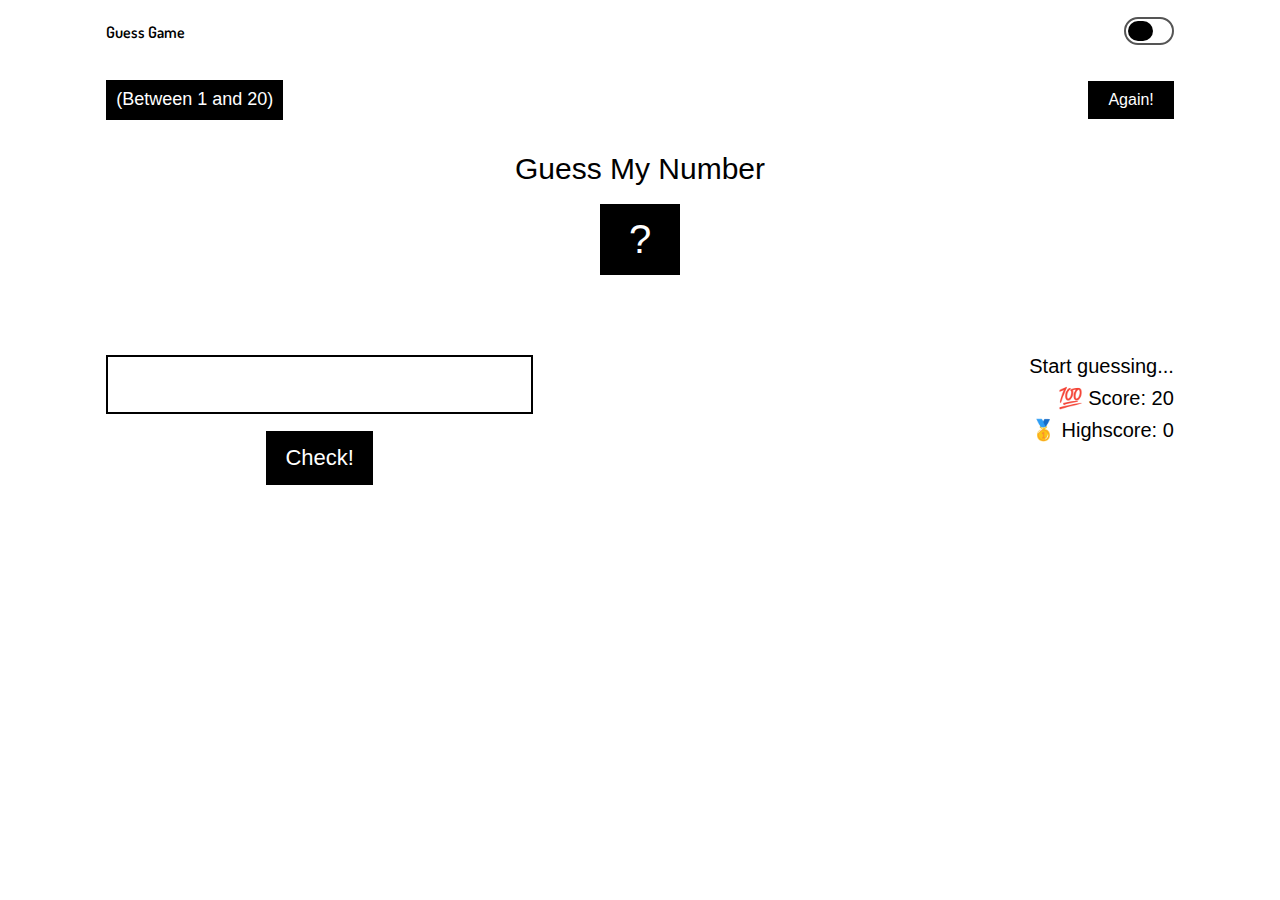
==== play-game.html @ 67bb03de "ui design" ====
<!DOCTYPE html>
<html lang="en">
 <head>
  <meta charset="UTF-8" />
  <meta name="viewport" content="width=device-width, initial-scale=1.0" />
  <link rel="stylesheet" href="/CSS/style.css" />
  <link rel="preconnect" href="https://fonts.googleapis.com" />
  <link rel="preconnect" href="https://fonts.gstatic.com" crossorigin />
  <link
   href="https://fonts.googleapis.com/css2?family=Dosis:wght@500&display=swap"
   rel="stylesheet"
  />
  <title>Predict my lucky number</title>
 </head>
 <body>
  <div class="main-body">
   <header class="game-header-wrapper">
    <div class="nav-wrapper">
     <div class="logo">
      <a href="/index.html" class="logo-content">Guess Game</a>
     </div>
     <!-- I want to build the darkmode icon here -->
     <div class="toggle">
      <input type="checkbox" name="toggle" id="toggle" />
      <label for="toggle"></label>
     </div>
    </div>
   </header>
   <main class="play-game-main">
    <div class="top-nav">
     <p class="between">(Between 1 and 20)</p>
     <button class="btn again">Again!</button>
    </div>
    <div class="guess--wrapper">
     <h1 class="guess-content"> guess my number </h1>
     <p class="question">?</p>
    </div>
    <div class="main--section">
     <div class="left">
      <input type="number" class="guess" />
      <button class="btn check">Check!</button>
     </div>
     <div class="right">
      <p class="message">Start guessing...</p>
      <p class="label-score">💯 Score: <span class="score">20</span></p>
      <p class="label-highscore">
       🥇 Highscore: <span class="highscore">0</span>
      </p>
     </div>
    </div>
   </main>
  </div>
  <script src="/index.js"></script>
 </body>
</html>
---- CSS/style.css ----
@font-face {
  font-family: larseitt, sans-serif;
  src: url(/larsseit-bold.woff2);
}
@font-face {
  font-family: circular, sans-serif;
  src: url(/circular-pro-book.woff2);
}
body {
  width: 100%;
  height: 100vh;
  overflow: auto;
}
body .main-body {
  width: 100%;
  margin: 0 auto;
  height: 100%;
}

.game-header-wrapper {
  width: 100%;
  height: 65px;
  background-color: rgb(255, 255, 255);
  padding: 14px 0;
  position: fixed;
  top: 0;
  z-index: 34;
}

.nav-wrapper {
  max-width: 73.125rem;
  padding: 0 4vw;
  height: 100%;
  display: flex;
  align-items: center;
  justify-content: space-between;
  margin: 0 auto;
}

.logo {
  width: 40% px;
  height: 100%;
  display: flex;
  align-items: center;
  justify-content: flex-start;
}

.logo-content {
  font-size: 16px;
  font-weight: 600;
  line-height: 1.1;
  text-decoration: none;
  color: #000;
  font-family: "Dosis", sans-serif;
}

.toggle input[type=checkbox] {
  display: none;
}

.toggle label {
  background-color: #ffffff;
  border: 2px solid #555;
  border-radius: 50px;
  cursor: pointer;
  display: inline-block;
  position: relative;
  transition: all ease-in-out 0.3s;
  width: 50px;
  height: 28px;
}
.toggle label::after {
  background-color: #000;
  position: absolute;
  border-radius: 50px;
  content: "";
  cursor: pointer;
  display: inline-block;
  left: 2px;
  top: 2px;
  transition: all ease-in-out 0.3s;
  width: 25px;
  height: 20px;
}

.toggle input[type=checkbox]:checked ~ label {
  background-color: #fff;
  border-color: #320829;
}

.toggle input[type=checkbox]:checked ~ label::after {
  background-color: #000000;
  transform: translateX(16px);
}

body.dark-theme {
  background-color: #000;
}

.home-section {
  padding-top: 4rem;
}
.home-section .home--body-container {
  max-width: 73.125rem;
  padding: 0 4vw;
  margin: 0 auto;
  margin-top: 1rem;
  padding-bottom: 12px;
}
.home-section .home--body-container .video-wrapper {
  display: flex;
  width: 100%;
  align-items: center;
  justify-content: center;
  margin-bottom: 2rem;
  min-height: 250px;
}
.home-section .home--body-container .video-wrapper .game-video {
  width: 100%;
  height: 100%;
  object-fit: cover;
}
.home-section .content {
  width: 100%;
  margin-bottom: 18px;
}

.content-header {
  text-align: center;
  font-size: 37px;
  font-weight: 600;
  line-height: 1;
  color: #000;
  margin-bottom: 1rem;
  font-family: larseitt, sans-serif;
}

.content-paragraph {
  font-size: 18px;
  color: #000;
  line-height: 1.1;
  text-align: start;
  margin-bottom: 10px;
  font-family: circular, sans-serif;
}

.start-game {
  width: 100%;
  background-color: #320829;
  padding: 10px;
  color: #fff;
  border-radius: 10px;
  font-size: 28px;
}

.play-game-main {
  padding-top: 5rem;
  width: 100%;
}

.top-nav {
  display: flex;
  max-width: 73.125rem;
  padding: 0 4vw;
  align-items: center;
  justify-content: space-between;
  margin: 0 auto;
  margin-bottom: 2rem;
}
.top-nav .between {
  font-size: 18px;
  color: #fff;
  line-height: 1.1;
  background-color: #000;
  padding: 10px;
  font-family: circular, sans-serif;
}
.top-nav .again {
  padding: 9px 19px;
  color: #fff;
  background-color: #000;
  font-size: 16px;
  border: 1px solid #000;
  font-family: circular, sans-serif;
}

.guess--wrapper {
  display: flex;
  flex-direction: column;
  max-width: 73.125rem;
  align-items: center;
  justify-content: center;
  margin: 0 auto;
  padding: 0 4vw;
  margin-bottom: 1rem;
}
.guess--wrapper .guess-content {
  font-size: 30px;
  font-family: larseitt, sans-serif;
  font-weight: 500;
  text-transform: capitalize;
  margin-bottom: 18px;
}
.guess--wrapper .question {
  font-size: 40px;
  font-family: larseitt, sans-serif;
  font-weight: 500;
  background-color: #000;
  color: #fff;
  padding: 13px 29px;
}

.main--section {
  max-width: 73.125rem;
  display: flex;
  justify-content: space-between;
  align-items: flex-start;
  margin: 0 auto;
  padding: 0 4vw;
  padding-top: 4rem;
}

.left {
  display: flex;
  flex-direction: column;
  align-items: center;
  width: 40%;
}

.guess {
  padding: 20px;
  width: 100%;
  display: block;
  border: 2px solid #000;
}

.check {
  margin-top: 17px;
  padding: 13px 18px;
  background-color: #000;
  color: #fff;
  border: 1px solid #000;
  font-size: 22px;
  font-family: circular, sans-serif;
}

.right {
  width: 48%;
  display: flex;
  flex-direction: column;
  align-items: flex-end;
}

.message,
.label-score,
.label-highscore {
  color: #000;
  margin-bottom: 10px;
  line-height: 1.1;
  font-family: circular, sans-serif;
  font-size: 20px;
  font-family: circular, sans-serif;
}

.sccore,
.highscore {
  color: #000;
  margin-bottom: 10px;
  line-height: 1.1;
  font-family: circular, sans-serif;
  font-size: 20px;
  font-family: circular, sans-serif;
}

body.dark-theme .content-header,
body.dark-theme .content-paragraph,
body.dark-theme .logo-content {
  color: #fff;
}

body.dark-theme .start-game {
  color: #ffffff;
  border: 2px solid #fff;
  background-color: #000000;
}

body.dark-theme .game-header-wrapper {
  background-color: #000;
}

body.dark-theme .between, body.dark-theme .again, body.dark-theme .question, body.dark-theme .check {
  background-color: #fff;
  color: #000;
}

body.dark-theme .guess-content, body.dark-theme .message, body.dark-theme .label-score, body.dark-theme .score, body.dark-theme .label-highscore, body.dark-theme .highscore {
  color: #fff;
}

*, ::before, ::after {
  box-sizing: border-box;
  padding: 0;
  margin: 0;
}

/*# sourceMappingURL=style.css.map */
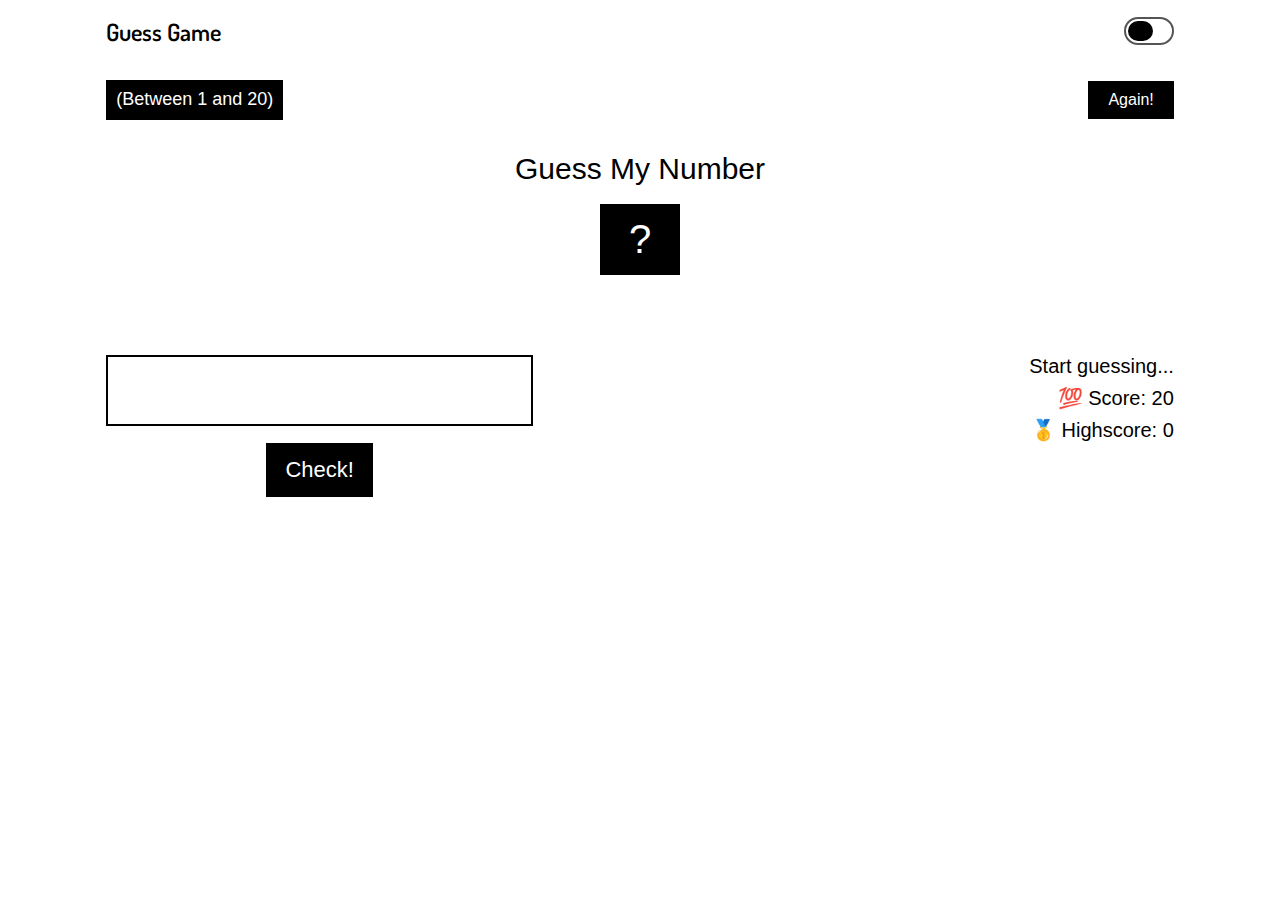
==== commit 2d57d795: "functionality" ====
--- a/play-game.html
+++ b/play-game.html
@@ -12,7 +12,7 @@
   />
   <title>Predict my lucky number</title>
  </head>
- <body>
+ <body id="body">
   <div class="main-body">
    <header class="game-header-wrapper">
     <div class="nav-wrapper">
--- a/CSS/style.css
+++ b/CSS/style.css
@@ -46,7 +46,7 @@
 }
 
 .logo-content {
-  font-size: 16px;
+  font-size: 24px;
   font-weight: 600;
   line-height: 1.1;
   text-decoration: none;
@@ -151,6 +151,7 @@
   color: #fff;
   border-radius: 10px;
   font-size: 28px;
+  cursor: pointer;
 }
 
 .play-game-main {
@@ -227,10 +228,17 @@
   width: 40%;
 }
 
+.btn {
+  cursor: pointer;
+}
+
 .guess {
   padding: 20px;
   width: 100%;
   display: block;
+  font-size: 25px;
+  font-weight: 600;
+  line-height: 1.1;
   border: 2px solid #000;
 }
 
@@ -242,6 +250,7 @@
   border: 1px solid #000;
   font-size: 22px;
   font-family: circular, sans-serif;
+  cursor: pointer;
 }
 
 .right {
